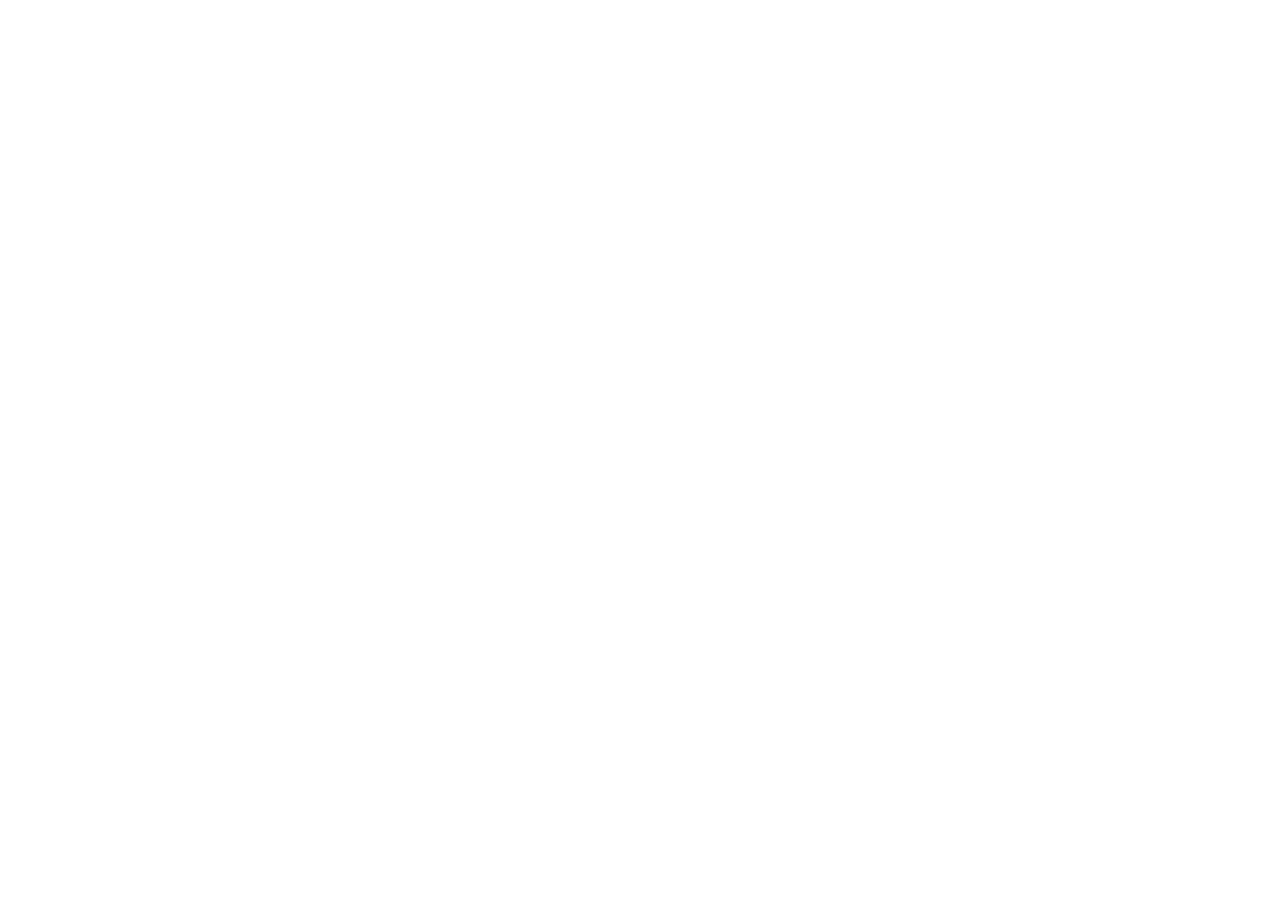
==== index.html @ 2a8038b5 "Criei a página princinpal" ====
<!DOCTYPE html>
<html lang="pt-br">
<head>
    <meta charset="UTF-8">
    <meta http-equiv="X-UA-Compatible" content="IE=edge">
    <meta name="viewport" content="width=device-width, initial-scale=1.0">
    <link rel="shortcut icon" href="favicon.ico" type="image/">
    <title>Projeto Redes Sociais</title>
</head>
<body>
    
</body>
</html>
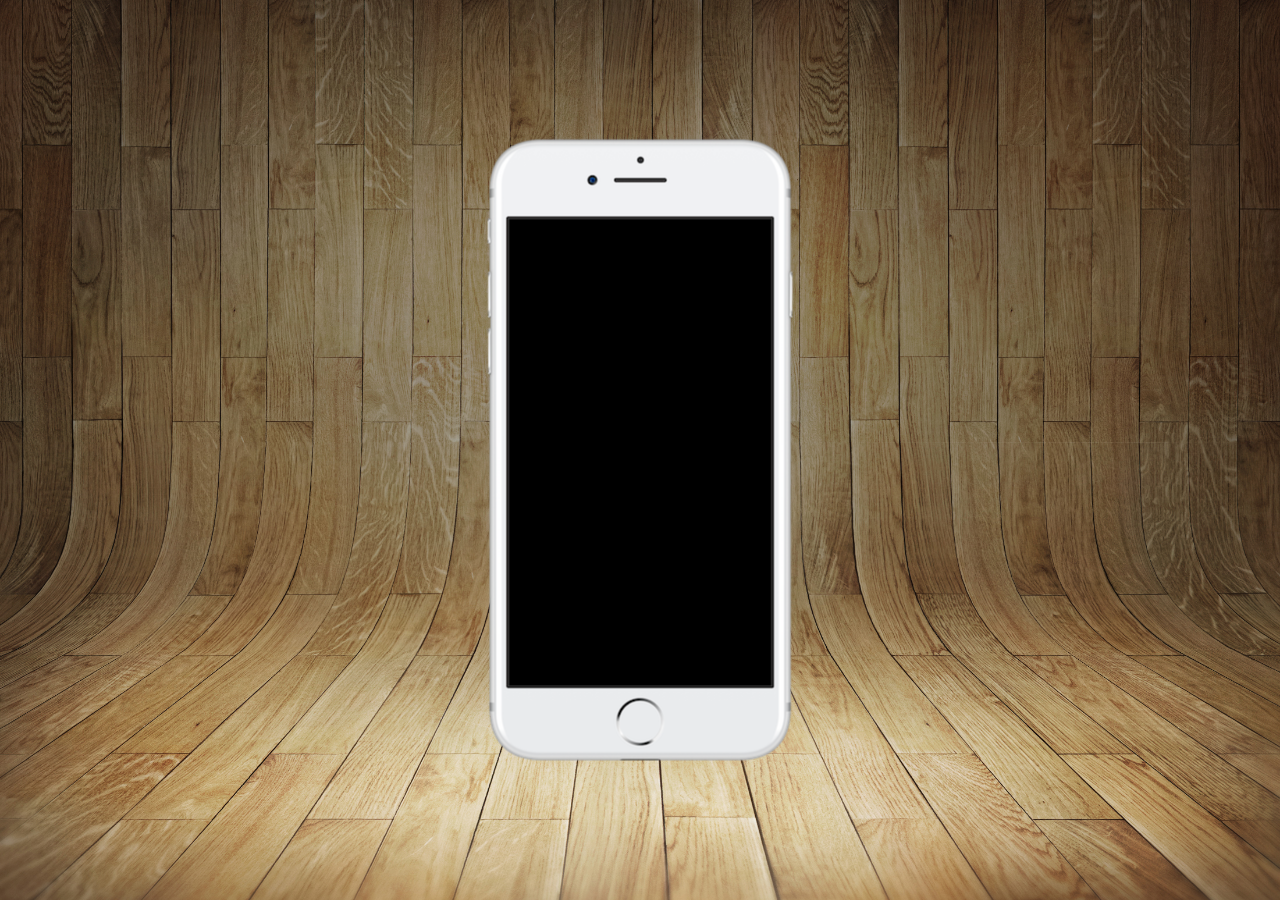
==== commit 334a4eca: "coloque o Iphone no index" ====
--- a/index.html
+++ b/index.html
@@ -5,9 +5,14 @@
     <meta http-equiv="X-UA-Compatible" content="IE=edge">
     <meta name="viewport" content="width=device-width, initial-scale=1.0">
     <link rel="shortcut icon" href="favicon.ico" type="image/">
+    <link rel="stylesheet" href="estilos/style.css">
     <title>Projeto Redes Sociais</title>
 </head>
 <body>
-    
+   <main>
+       <section id="telefone">
+       </section>
+       <section id="redes-socias"></section>
+   </main>
 </body>
 </html>--- a/estilos/style.css
+++ b/estilos/style.css
@@ -0,0 +1,35 @@
+@charset "UTF-8";
+
+*{
+    margin: 0px;
+    padding: 0px;
+    font-family: Arial, Helvetica, sans-serif;
+}
+
+html, body{
+    height: 100vh;
+    width: 100vw;
+    background-color: black;
+}
+
+body{
+    background: url('../imagens/fundo-madeira.jpg') no-repeat top center;
+    background-size: cover;
+    background-attachment: fixed;
+}
+
+main{
+    position: relative;
+    height: 100vh;
+}
+
+section#telefone{
+    position: absolute;
+    top: 50%;
+    left: 50%;
+    transform: translate(-50%, -50%);
+
+    height: 627px;
+    width: 311px;
+    background: url('../imagens/frame-iphone.png') no-repeat;
+}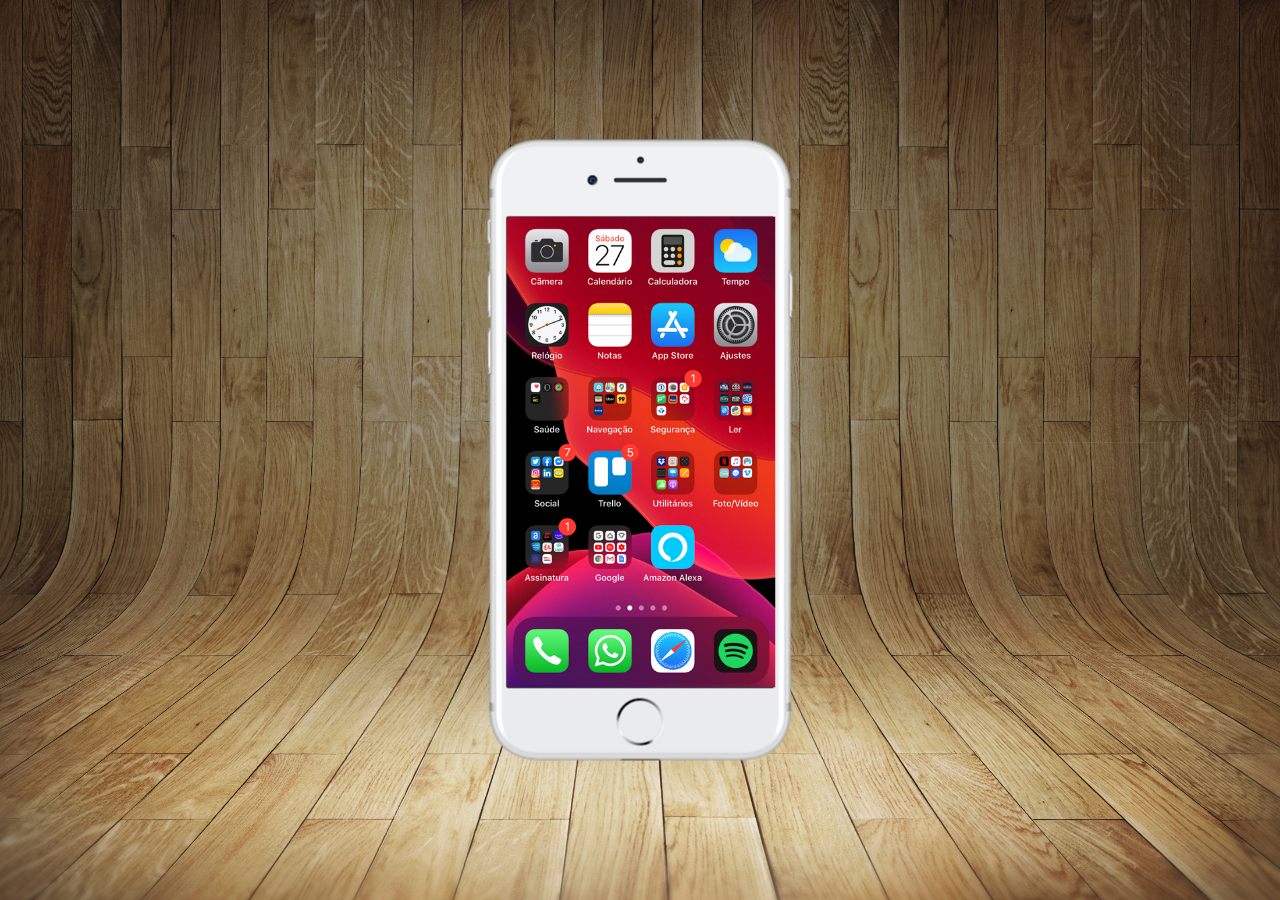
==== commit f2d29315: "Criei a tela home do Iphone" ====
--- a/index.html
+++ b/index.html
@@ -11,8 +11,11 @@
 <body>
    <main>
        <section id="telefone">
+            <iframe src="home.html"  name="tela" id="tela" frameborder="0"></iframe>
        </section>
-       <section id="redes-socias"></section>
+       <section id="redes-socias">
+
+       </section>
    </main>
 </body>
 </html>--- a/estilos/style.css
+++ b/estilos/style.css
@@ -32,4 +32,12 @@
     height: 627px;
     width: 311px;
     background: url('../imagens/frame-iphone.png') no-repeat;
+}
+
+iframe#tela{
+    position: relative;
+    top: 80px;
+    left: 22px;
+    width: 269px;
+    height: 471px;
 }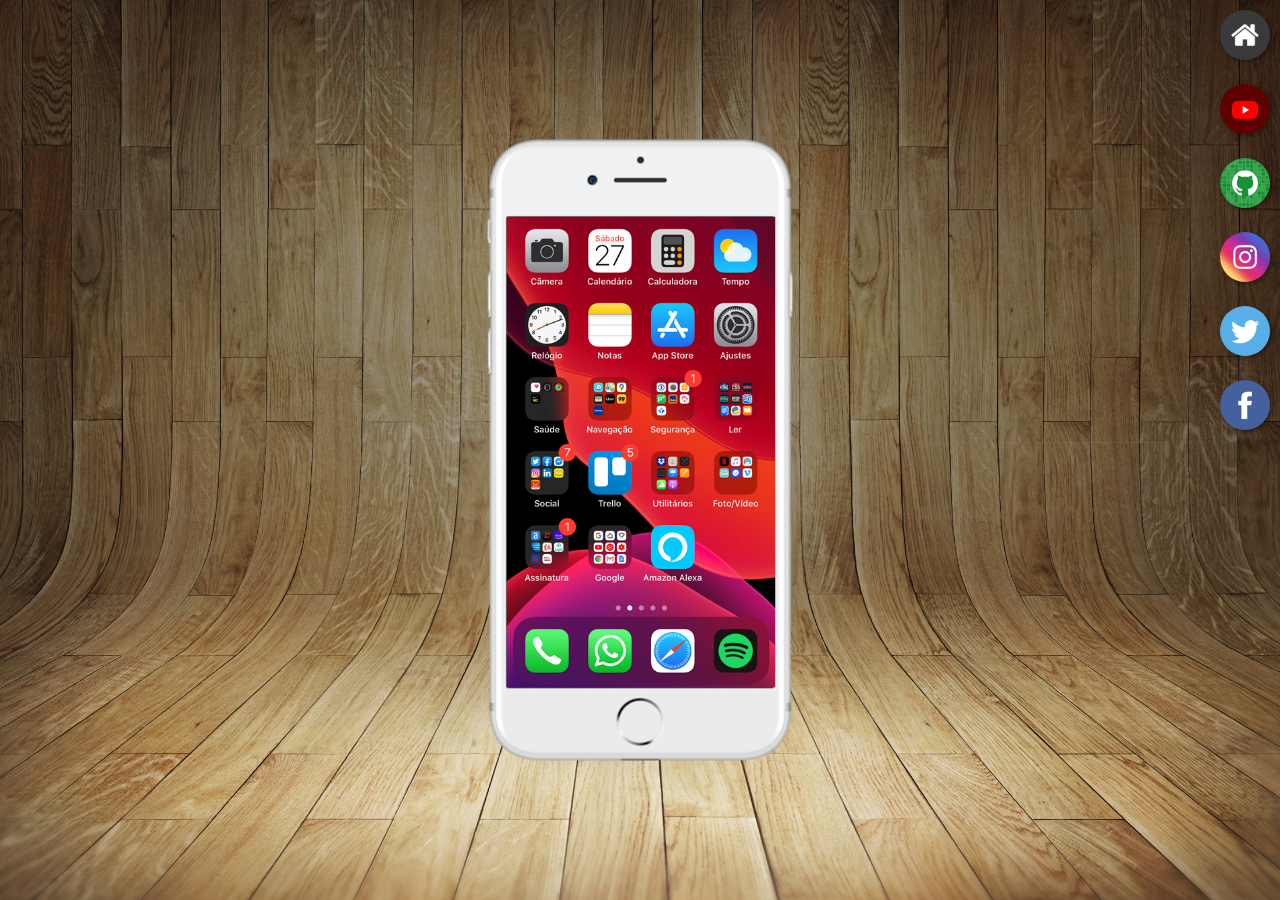
==== commit d52522a0: "Criei os botões na lateral" ====
--- a/index.html
+++ b/index.html
@@ -11,10 +11,17 @@
 <body>
    <main>
        <section id="telefone">
-            <iframe src="home.html"  name="tela" id="tela" frameborder="0"></iframe>
+            <iframe src="home.html"  name="tela" id="tela" frameborder="0">
+                seu navegador não é compatível com isso.
+            </iframe>
        </section>
        <section id="redes-socias">
-
+            <a href="" target="tela"><img src="imagens/logo-home.jpg" alt="Home"></a><br>
+            <a href="" target="tela"><img src="imagens/logo-youtube.jpg" alt="Yoou-tube"></a><br>
+            <a href="" target="tela"><img src="imagens/logo-github.jpg" alt="GitHub"></a><br>
+            <a href="" target="tela"><img src="imagens/logo-instagram.jpg" alt="logo-instagram"></a><br>
+            <a href="" target="tela"><img src="imagens/logo-twitter.jpg" alt="twitter"></a><br>
+            <a href="" target="tela"><img src="imagens/logo-facebook.jpg" alt="facebook"></a>
        </section>
    </main>
 </body>
--- a/estilos/style.css
+++ b/estilos/style.css
@@ -40,4 +40,23 @@
     left: 22px;
     width: 269px;
     height: 471px;
+}
+
+section#redes-socias{
+    text-align: right;
+}
+
+section#redes-socias img{
+    width: 50px;
+    margin: 10px;
+    border-radius: 50%;
+    box-shadow: 2px 2px 5px rgba(0, 0, 0, 0.400);
+    box-sizing: border-box;
+}
+
+section#redes-socias img:hover{
+    border: 2px solid rgba(255, 255, 255, 0.637);
+    transform: translate(-3px, -3px);
+    box-shadow: 5px 5px 10px rgba(0, 0, 0, 0.623);
+    transition: transform .3s, border 0.5s;
 }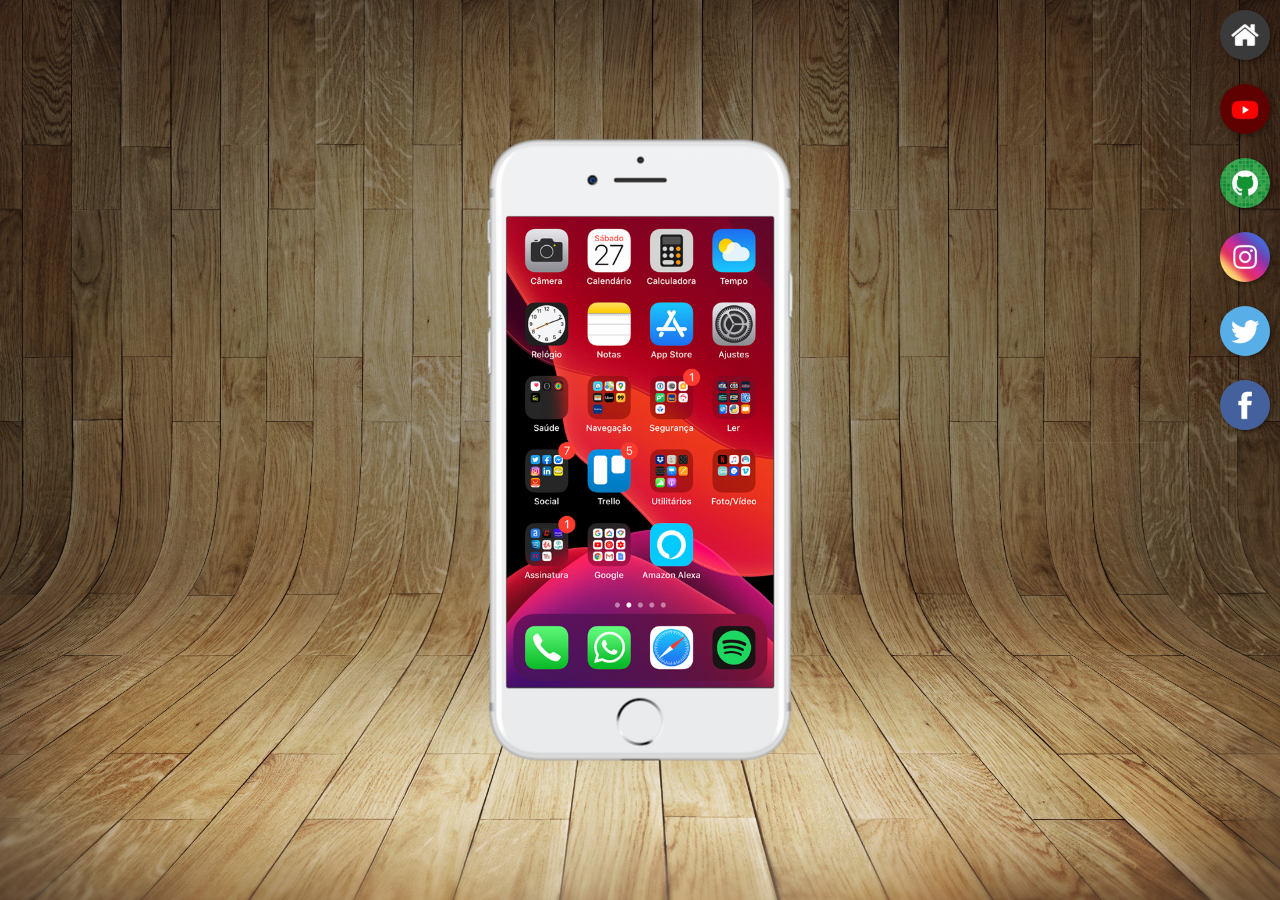
==== commit fa9c59f5: "Coloquei a telas do menu botão" ====
--- a/index.html
+++ b/index.html
@@ -16,12 +16,12 @@
             </iframe>
        </section>
        <section id="redes-socias">
-            <a href="" target="tela"><img src="imagens/logo-home.jpg" alt="Home"></a><br>
-            <a href="" target="tela"><img src="imagens/logo-youtube.jpg" alt="Yoou-tube"></a><br>
-            <a href="" target="tela"><img src="imagens/logo-github.jpg" alt="GitHub"></a><br>
-            <a href="" target="tela"><img src="imagens/logo-instagram.jpg" alt="logo-instagram"></a><br>
-            <a href="" target="tela"><img src="imagens/logo-twitter.jpg" alt="twitter"></a><br>
-            <a href="" target="tela"><img src="imagens/logo-facebook.jpg" alt="facebook"></a>
+            <a href="home.html" target="tela"><img src="imagens/logo-home.jpg" alt="Home"></a><br> 
+            <a href="youtube.html" target="tela"><img src="imagens/logo-youtube.jpg" alt="Yoou-tube"></a><br> 
+            <a href="github.html" target="tela"><img src="imagens/logo-github.jpg" alt="GitHub"></a><br> 
+            <a href="instagram.html" target="tela"><img src="imagens/logo-instagram.jpg" alt="logo-instagram"></a><br> 
+            <a href="twitter.html" target="tela"><img src="imagens/logo-twitter.jpg" alt="twitter"></a><br> 
+            <a href="facebook.html" target="tela"><img src="imagens/logo-facebook.jpg" alt="facebook"></a>
        </section>
    </main>
 </body>
--- a/estilos/style.css
+++ b/estilos/style.css
@@ -38,7 +38,7 @@
     position: relative;
     top: 80px;
     left: 22px;
-    width: 269px;
+    width: 267px;
     height: 471px;
 }
 
@@ -59,4 +59,4 @@
     transform: translate(-3px, -3px);
     box-shadow: 5px 5px 10px rgba(0, 0, 0, 0.623);
     transition: transform .3s, border 0.5s;
-}+}
